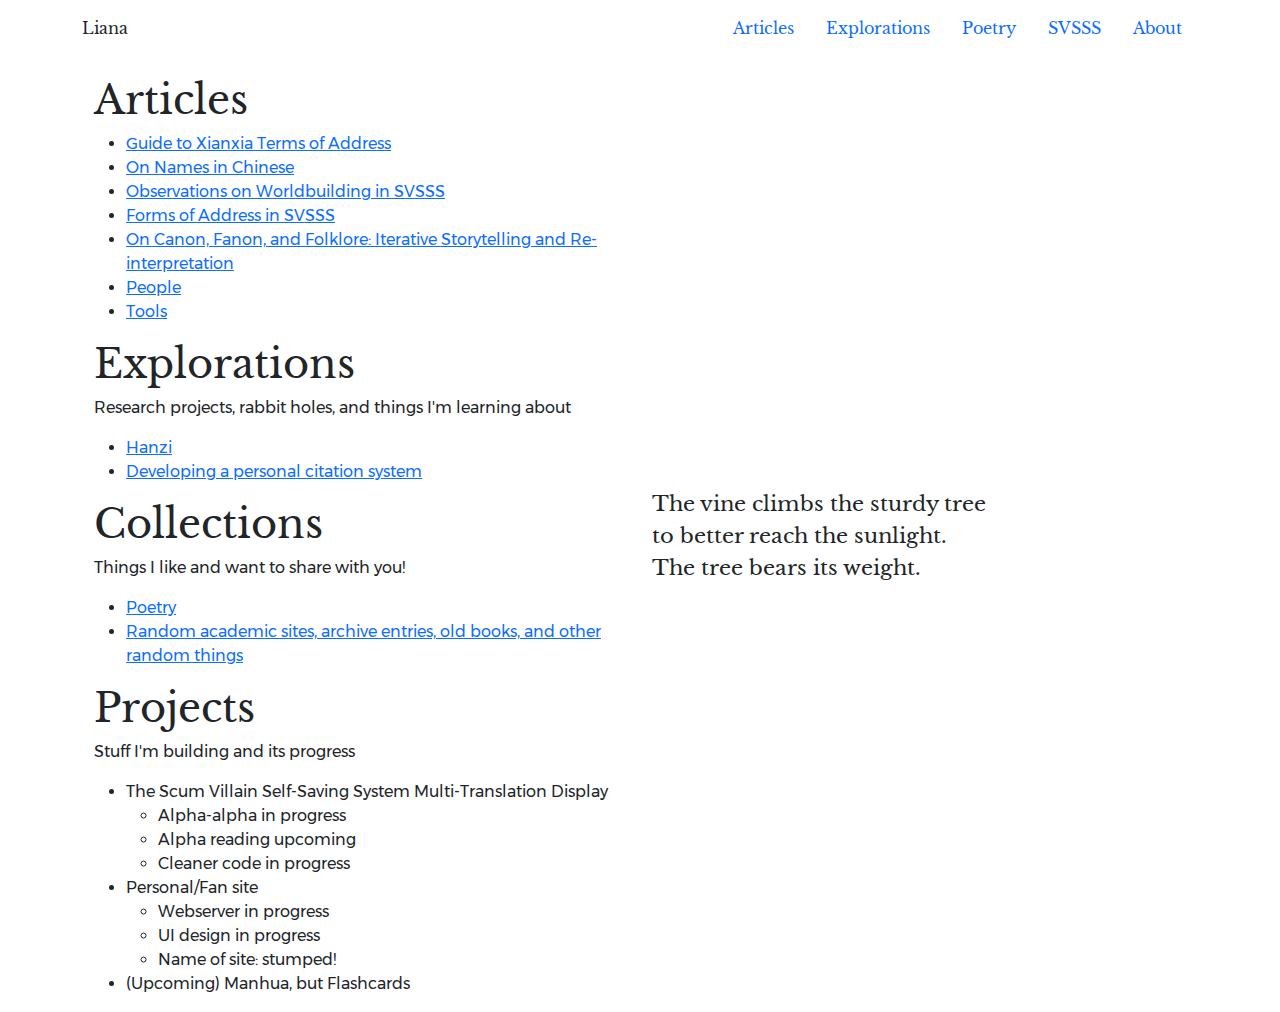
==== index.html @ 05e39304 "Initial commit" ====
<!doctype html>
<html>
  <head>
	<meta charset="utf-8">
	<meta name="viewport" content="width=device-width, initial-scale=1">
    <title>Climbing Vine</title>
	<link href="https://cdn.jsdelivr.net/npm/bootstrap@5.3.3/dist/css/bootstrap.min.css" rel="stylesheet" integrity="sha384-QWTKZyjpPEjISv5WaRU9OFeRpok6YctnYmDr5pNlyT2bRjXh0JMhjY6hW+ALEwIH" crossorigin="anonymous">
	<link rel="stylesheet" href="styles/mystyle.css">
	<style>
	</style>
  </head>
  <body>
	<div class="container">
		<header class="d-flex flex-wrap justify-content-center align-items-center py-2">
			<div class="site-title mb-md-0 me-auto">Liana</div>
			<nav class="">
				<ul class="nav">
					<li class="nav-item"><a class="nav-link" href="">Articles</a></li>
					<li class="nav-item"><a class="nav-link" href="">Explorations</a></li>
					<li class="nav-item"><a class="nav-link" href="">Poetry</a></li>
					<li class="nav-item"><a class="nav-link" href="">SVSSS</a></li>
					<li class="nav-item"><a class="nav-link" href="">About</a></li>
				</ul>
			</nav>
		</header>
		<div class="page container">
			<div class="index row align-items-center">
				<div class="liana col-md d-flex">
					<p>
						The vine climbs the sturdy tree
						<br>to better reach the sunlight.
						<br>The tree bears its weight.
					</p>
				</div>
				<div class="stuff col-md">
					<h1>Articles</h1>
					<ul>
						<li><a href="howtoaddress.html">Guide to Xianxia Terms of Address</a></li>
						<li><a href="">On Names in Chinese</a></li>
						<li><a href="">Observations on Worldbuilding in SVSSS</a></li>
						<li><a href="">Forms of Address in SVSSS</a></li>
						<li><a href="">On Canon, Fanon, and Folklore: Iterative Storytelling and Re-interpretation</a></li>
						<li><a href="people.html">People</a></li>
						<li><a href="tools.html">Tools</a></li>
					</ul>
					<h1>Explorations</h1>
					<p>Research projects, rabbit holes, and things I'm learning about</p>
					<ul>
						<li><a href="hanzi.html">Hanzi</a></li>
						<li><a href="citation.html">Developing a personal citation system</a></li>  
					</ul>
					<h1>Collections</h1>
					<p>Things I like and want to share with you!</p>
					<ul>
						<li><a href="poetry.html">Poetry</a></li>
						<li><a href="ifoundthis.html">Random academic sites, archive entries, old books, and other random things</a></li>
					</ul>
					<h1>Projects</h1>
					<p>Stuff I'm building and its progress</p>
					<ul>
						<li>The Scum Villain Self-Saving System Multi-Translation Display</li>
							<ul>
								<li>Alpha-alpha in progress</li>
								<li>Alpha reading upcoming</li>
								<li>Cleaner code in progress</li>
							</ul>
						<li>Personal/Fan site</li>
							<ul>
								<li>Webserver in progress</li>
								<li>UI design in progress</li>
								<li>Name of site: stumped!</li>
							</ul>
						<li>(Upcoming) Manhua, but Flashcards</li>
					</ul>
				</div>
			</div>
		</div>
	</div>
  </body>
</html>
---- styles/mystyle.css ----
/* Typography */
@font-face {
	font-family: 'Xinhua KatTi';
	size-adjust: 130%;
	src: url('../fonts/XinHuaKaiTi-1.ttf') format(truetype);
	/* https://www.fonts.net.cn/font-33631233667.html */
}

@font-face {font-family: 'PingFang SC';font-weight: 400;src: url('../fonts/PingFang-SC-Regular.ttf') format(truetype);}
@font-face {font-family: 'PingFang SC';font-weight: 700;src: url('../fonts/PingFang-SC-Bold.ttf') format(truetype);}
@font-face {font-family: 'PingFang SC';font-weight: 300;src: url('../fonts/PingFang-SC-Light.ttf') format(truetype);}

@font-face{font-family:"Libre Baskerville";font-style:normal;font-weight:400;font-display:fallback;src:url('../fonts/Libre-Baskerville.ttf') format('truetype');}
@font-face{font-family:"Libre Baskerville";font-style:italic;font-weight:400;font-display:fallback;src:url('../fonts/Libre-Baskerville-Italic.ttf') format('truetype');}
@font-face{font-family:"Libre Baskerville";font-style:normal;font-weight:700;font-display:fallback;src:url('../fonts/Libre-Baskerville-Italic.ttf') format('truetype');}

@font-face {font-family: 'Gontserrat';font-style: normal;font-weight: 200;src: url('../fonts/gontserrat/Gontserrat-Thin.ttf') format(truetype);}
@font-face {font-family: 'Gontserrat';font-style: italic;font-weight: 200;src: url('../fonts/gontserrat/Gontserrat-ThinItalic.ttf') format(truetype);}
@font-face {font-family: 'Gontserrat';font-style: normal;font-weight: 200;src: url('../fonts/gontserrat/Gontserrat-ExtraLight.ttf') format(truetype);}
@font-face {font-family: 'Gontserrat';font-style: italic;font-weight: 200;src: url('../fonts/gontserrat/Gontserrat-ExtraLightItalic.ttf') format(truetype);}
@font-face {font-family: 'Gontserrat';font-style: normal;font-weight: 300;src: url('../fonts/gontserrat/Gontserrat-Light.ttf') format(truetype);}
@font-face {font-family: 'Gontserrat';font-style: italic;font-weight: 300;src: url('../fonts/gontserrat/Gontserrat-LightItalic.ttf') format(truetype);}
@font-face {font-family: 'Gontserrat';font-style: normal;font-weight: 400;src: url('../fonts/gontserrat/Gontserrat-Regular.ttf') format(truetype);}
@font-face {font-family: 'Gontserrat';font-style: italic;font-weight: 400;src: url('../fonts/gontserrat/Gontserrat-Italic.ttf') format(truetype);}
@font-face {font-family: 'Gontserrat';font-style: normal;font-weight: 500;src: url('../fonts/gontserrat/Gontserrat-Medium.ttf') format(truetype);}
@font-face {font-family: 'Gontserrat';font-style: italic;font-weight: 500;src: url('../fonts/gontserrat/Gontserrat-MediumItalic.ttf') format(truetype);}
@font-face {font-family: 'Gontserrat';font-style: normal;font-weight: 600;src: url('../fonts/gontserrat/Gontserrat-SemiBold.ttf') format(truetype);}
@font-face {font-family: 'Gontserrat';font-style: italic;font-weight: 600;src: url('../fonts/gontserrat/Gontserrat-SemiBoldItalic.ttf') format(truetype);}
@font-face {font-family: 'Gontserrat';font-style: normal;font-weight: 700;src: url('../fonts/gontserrat/Gontserrat-Bold.ttf') format(truetype);}
@font-face {font-family: 'Gontserrat';font-style: italic;font-weight: 700;src: url('../fonts/gontserrat/Gontserrat-BoldItalic.ttf') format(truetype);}
@font-face {font-family: 'Gontserrat';font-style: normal;font-weight: 800;src: url('../fonts/gontserrat/Gontserrat-ExtraBold.ttf') format(truetype);}
@font-face {font-family: 'Gontserrat';font-style: italic;font-weight: 800;src: url('../fonts/gontserrat/Gontserrat-ExtraBoldItalic.ttf') format(truetype);}
@font-face {font-family: 'Gontserrat';font-style: normal;font-weight: 900;src: url('../fonts/gontserrat/Gontserrat-Black.ttf') format(truetype);}
@font-face {font-family: 'Gontserrat';font-style: italic;font-weight: 900;src: url('../fonts/gontserrat/Gontserrat-BlackItalic.ttf') format(truetype);}

*{
	--font-stack-sans-serif: 'Gontserrat', 'PingFang SC', sans-serif;
	--font-stack-serif: 'Libre Baskerville', 'Xinhua Kaiti', serif;
	--font-stack-headings: ;
	--font-stack-decor: ;
}

body{
	font-family: var(--font-stack-sans-serif) !important;
}
h1,h2,h3,h4,h5,h6{
	font-family: 'Libre Baskerville', 'Xinhua Kaiti', serif !important;
}
header{
	font-family: var(--font-stack-serif);
}
.liana{
	font-family: 'Libre Baskerville' !important;
	font-size: 16pt;
}
a{

}


.stuff{
	li{
		list-style: ;
	}
}

.index{
	flex-direction: row-reverse;
	justify-content: space-around;
}
.page{
	margin-top: 20px;
}
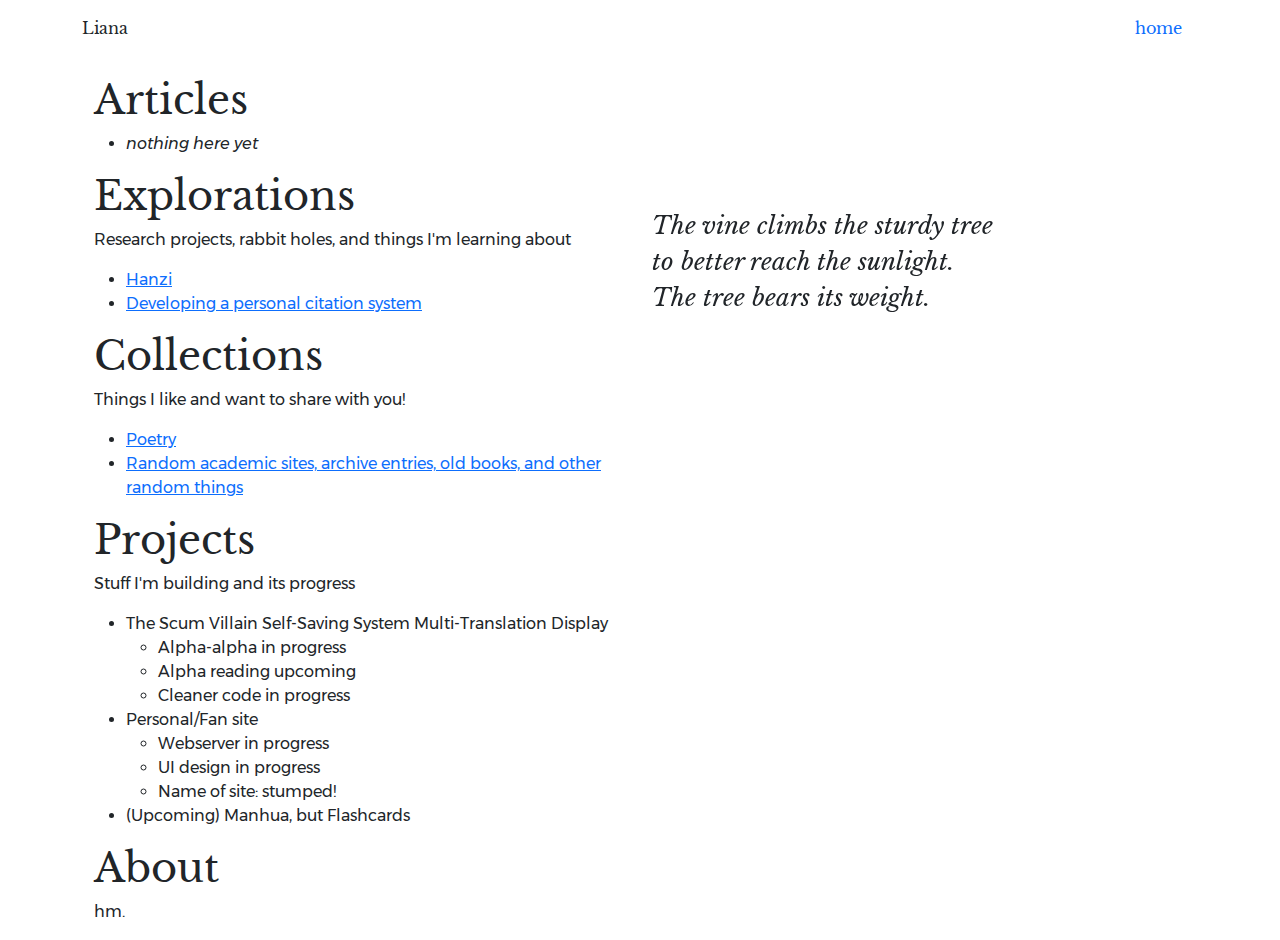
==== commit 48029774: "styles" ====
--- a/index.html
+++ b/index.html
@@ -15,26 +15,33 @@
 			<div class="site-title mb-md-0 me-auto">Liana</div>
 			<nav class="">
 				<ul class="nav">
-					<li class="nav-item"><a class="nav-link" href="">Articles</a></li>
-					<li class="nav-item"><a class="nav-link" href="">Explorations</a></li>
-					<li class="nav-item"><a class="nav-link" href="">Poetry</a></li>
-					<li class="nav-item"><a class="nav-link" href="">SVSSS</a></li>
-					<li class="nav-item"><a class="nav-link" href="">About</a></li>
+					<li class="nav-item"><a class="nav-link" href="index.html">home</a></li>
 				</ul>
 			</nav>
+			<!-- <nav class="">
+				<ul class="nav">
+					<li class="nav-item"><a class="nav-link" href="#Articles">Articles</a></li>
+					<li class="nav-item"><a class="nav-link" href="#Explorations">Explorations</a></li>
+					<li class="nav-item"><a class="nav-link" href="#Collections">Collections</a></li>
+					<li class="nav-item"><a class="nav-link" href="#Projects">Projects</a></li>
+					<li class="nav-item"><a class="nav-link" href="">SVSSS</a></li>
+					<li class="nav-item"><a class="nav-link" href="#About">About</a></li>
+				</ul>
+			</nav> -->
 		</header>
-		<div class="page container">
-			<div class="index row align-items-center">
-				<div class="liana col-md d-flex">
+		<main class="page container">
+			<div class="index row">
+				<div class="col-md d-flex"><div class="liana">
 					<p>
 						The vine climbs the sturdy tree
 						<br>to better reach the sunlight.
 						<br>The tree bears its weight.
 					</p>
-				</div>
+				</div></div>
 				<div class="stuff col-md">
 					<h1>Articles</h1>
-					<ul>
+					<ul><li><i>nothing here yet</i></li></ul>
+					<!-- <ul>
 						<li><a href="howtoaddress.html">Guide to Xianxia Terms of Address</a></li>
 						<li><a href="">On Names in Chinese</a></li>
 						<li><a href="">Observations on Worldbuilding in SVSSS</a></li>
@@ -42,7 +49,7 @@
 						<li><a href="">On Canon, Fanon, and Folklore: Iterative Storytelling and Re-interpretation</a></li>
 						<li><a href="people.html">People</a></li>
 						<li><a href="tools.html">Tools</a></li>
-					</ul>
+					</ul> -->
 					<h1>Explorations</h1>
 					<p>Research projects, rabbit holes, and things I'm learning about</p>
 					<ul>
@@ -72,9 +79,11 @@
 							</ul>
 						<li>(Upcoming) Manhua, but Flashcards</li>
 					</ul>
+					<h1>About</h1>
+					<p>hm.</p>
 				</div>
 			</div>
-		</div>
+		</main>
 	</div>
   </body>
 </html>
--- a/styles/mystyle.css
+++ b/styles/mystyle.css
@@ -1,6 +1,6 @@
 /* Typography */
 @font-face {
-	font-family: 'Xinhua KatTi';
+	font-family: 'Xinhua Kaiti';
 	size-adjust: 130%;
 	src: url('../fonts/XinHuaKaiTi-1.ttf') format(truetype);
 	/* https://www.fonts.net.cn/font-33631233667.html */
@@ -51,7 +51,15 @@
 }
 .liana{
 	font-family: 'Libre Baskerville' !important;
-	font-size: 16pt;
+	font-style: italic;
+	font-size: 1.5rem;
+	@media (min-width:768px){
+		position: sticky;
+		top: 13rem;
+		align-self: flex-start
+	}
+	@media (min-width:992px){}
+	@media (min-width:1200px){}
 }
 a{
 
